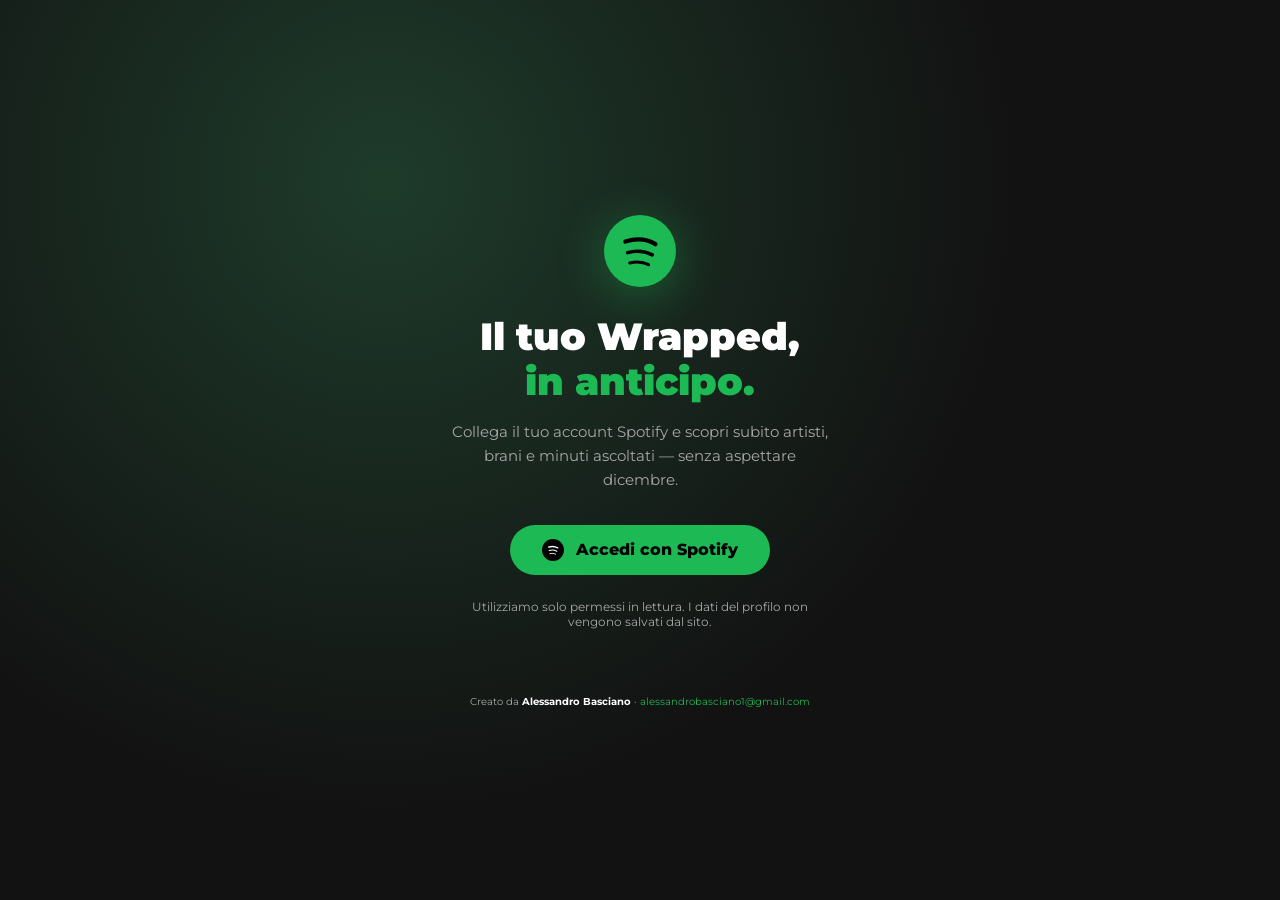
==== wrappedanticipato-main/sto spotify/index.html @ c724d18e "Add files via upload" ====
<!DOCTYPE html>
<html lang="it">
<head>
  <meta charset="UTF-8" />
  <meta name="viewport" content="width=device-width, initial-scale=1.0" />
  <title>Spotify Wrapped Anticipato</title>
  <link rel="preconnect" href="https://fonts.googleapis.com" />
  <link href="https://fonts.googleapis.com/css2?family=Montserrat:wght@400;600;800;900&display=swap" rel="stylesheet" />
  <link rel="stylesheet" href="style.css" />

  <!-- Google AdSense -->
  <script async src="https://pagead2.googlesyndication.com/pagead/js/adsbygoogle.js?client=ca-pub-5361410550908781"
     crossorigin="anonymous"></script>
</head>
<body>

  <!-- ============ SCHERMATA LOGIN ============ -->
  <section id="screen-login" class="screen active">
    <div class="login-card">
      <div class="logo">
        <svg viewBox="0 0 168 168" width="72" height="72" fill="none"><circle cx="84" cy="84" r="84" fill="#1DB954"/><path d="M50 62c26-8 50-6 70 6" stroke="#000" stroke-width="10" stroke-linecap="round"/><path d="M55 88c21-6 40-4 58 5" stroke="#000" stroke-width="8" stroke-linecap="round"/><path d="M60 112c16-4 30-3 44 4" stroke="#000" stroke-width="7" stroke-linecap="round"/></svg>
      </div>
      <h1>Il tuo Wrapped,<br/><span>in anticipo.</span></h1>
      <p class="subtitle">Collega il tuo account Spotify e scopri subito artisti, brani e minuti ascoltati — senza aspettare dicembre.</p>
      <button id="btn-login" class="btn-spotify">
        <svg viewBox="0 0 168 168" width="22" height="22" fill="none"><circle cx="84" cy="84" r="84" fill="#000"/><path d="M50 62c26-8 50-6 70 6" stroke="#fff" stroke-width="10" stroke-linecap="round"/><path d="M55 88c21-6 40-4 58 5" stroke="#fff" stroke-width="8" stroke-linecap="round"/><path d="M60 112c16-4 30-3 44 4" stroke="#fff" stroke-width="7" stroke-linecap="round"/></svg>
        Accedi con Spotify
      </button>
      <p class="note">Utilizziamo solo permessi in lettura. I dati del profilo non vengono salvati dal sito.</p>
      <p id="login-error" class="error hidden"></p>
    </div>
    <footer class="site-footer">Creato da <strong>Alessandro Basciano</strong> · <a href="mailto:alessandrobasciano1@gmail.com">alessandrobasciano1@gmail.com</a></footer>
  </section>

  <!-- ============ SCHERMATA CARICAMENTO ============ -->
  <section id="screen-loading" class="screen">
    <div class="loader">
      <div class="spinner"></div>
      <p id="loading-text">Sto analizzando il tuo profilo…</p>
    </div>
  </section>

  <!-- ============ SCHERMATA RISULTATI ============ -->
  <section id="screen-results" class="screen">
    <header class="top-bar">
      <span class="brand">Wrapped<em>Anticipato</em></span>
      <div class="profile">
        <span id="user-name"></span>
        <img id="user-img" alt="" />
      </div>
    </header>

    <div class="slides" id="slides">

      <!-- Slide 1: Hero -->
      <article class="slide slide-hero" id="slide-hero">
        <p class="kicker">Ciao</p>
        <h2 id="hero-name">—</h2>
        <p class="big-num" id="hero-minutes">0</p>
        <p class="big-label">minuti ascoltati<br/>(ultimi ~6 mesi)</p>
      </article>

      <!-- Slide 2: Top Artist -->
      <article class="slide slide-artist" id="slide-artist">
        <p class="kicker">Il tuo artista n.1</p>
        <img id="top-artist-img" alt="" />
        <h2 id="top-artist-name">—</h2>
        <p class="stat" id="top-artist-followers">—</p>
        <div id="top-artist-genres" class="genres"></div>
      </article>

      <!-- Slide 3: Top Artisti 2-5 -->
      <article class="slide">
        <p class="kicker">I tuoi top 5 artisti</p>
        <ol class="rank-list" id="artist-list"></ol>
      </article>

      <!-- Slide 4: Top Song -->
      <article class="slide slide-song" id="slide-song">
        <p class="kicker">La canzone dell'anno</p>
        <img id="top-song-img" alt="" />
        <h2 id="top-song-name">—</h2>
        <p class="stat" id="top-song-artist">—</p>
      </article>

      <!-- Slide 5: Top 5 brani -->
      <article class="slide">
        <p class="kicker">I tuoi top 5 brani</p>
        <ol class="rank-list" id="song-list"></ol>
      </article>

      <!-- Slide 6: Tipo di ascoltatore -->
      <article class="slide slide-listener">
        <p class="kicker">Sei un…</p>
        <div id="listener-emoji" class="listener-emoji">🎧</div>
        <h2 id="listener-title">—</h2>
        <p id="listener-desc" class="listener-desc">—</p>
      </article>

      <!-- Slide 7: Conclusione -->
      <article class="slide slide-hero" id="slide-end">
        <p class="kicker">Riepilogo</p>
        <p class="summary" id="summary-text">—</p>
        <button id="btn-download" class="btn-spotify">Scarica l'immagine del riepilogo</button>
        <button id="btn-replay" class="btn-ghost">Esci</button>
      </article>
    </div>

    <nav class="slide-nav">
      <button id="btn-prev" aria-label="Precedente">‹</button>
      <div class="dots" id="dots"></div>
      <button id="btn-next" aria-label="Successivo">›</button>
    </nav>
    <footer class="site-footer">Creato da <strong>Alessandro Basciano</strong> · <a href="mailto:alessandrobasciano1@gmail.com">alessandrobasciano1@gmail.com</a></footer>
  </section>

  <script src="app.js"></script>
</body>
</html>
---- wrappedanticipato-main/sto spotify/style.css ----
:root {
  --green: #1DB954;
  --dark: #121212;
  --card: #1c1c1e;
  --text: #ffffff;
  --muted: #a7a7a7;
}

* { margin: 0; padding: 0; box-sizing: border-box; }

body {
  font-family: 'Montserrat', sans-serif;
  background: var(--dark);
  color: var(--text);
  min-height: 100vh;
  overflow-x: hidden;
}

.hidden { display: none !important; }

.screen { display: none; min-height: 100vh; }
.screen.active { display: block; }

/* ---------- LOGIN ---------- */
#screen-login {
  display: none;
  align-items: center;
  justify-content: center;
  background: radial-gradient(circle at 30% 20%, #1e3b2a 0%, #121212 55%);
}
#screen-login.active { display: flex; flex-direction: column; align-items: center; justify-content: center; }

.login-card {
  text-align: center;
  padding: 48px 32px;
  max-width: 440px;
}
.logo { margin-bottom: 24px; }
.logo svg { filter: drop-shadow(0 8px 24px rgba(29,185,84,.4)); }

.login-card h1 {
  font-size: 2.4rem;
  font-weight: 900;
  line-height: 1.15;
  margin-bottom: 16px;
}
.login-card h1 span { color: var(--green); }

.subtitle {
  color: var(--muted);
  font-size: .95rem;
  line-height: 1.6;
  margin-bottom: 32px;
}

.btn-spotify {
  display: inline-flex;
  align-items: center;
  gap: 12px;
  background: var(--green);
  color: #000;
  border: none;
  border-radius: 500px;
  padding: 14px 32px;
  font-family: inherit;
  font-size: 1rem;
  font-weight: 800;
  cursor: pointer;
  transition: transform .15s ease, background .15s ease;
}
.btn-spotify:hover { transform: scale(1.04); background: #1ed760; }
.btn-spotify:disabled { opacity: .6; cursor: wait; transform: none; }

.note {
  margin-top: 24px;
  font-size: .75rem;
  color: var(--muted);
}
.error { margin-top: 16px; color: #ff5c5c; font-size: .85rem; }

/* ---------- LOADING ---------- */
#screen-loading.active {
  display: flex;
  align-items: center;
  justify-content: center;
}
.loader { text-align: center; }
.spinner {
  width: 56px; height: 56px;
  border: 5px solid rgba(255,255,255,.15);
  border-top-color: var(--green);
  border-radius: 50%;
  margin: 0 auto 24px;
  animation: spin 1s linear infinite;
}
@keyframes spin { to { transform: rotate(360deg); } }
#loading-text { color: var(--muted); }

/* ---------- RESULTS ---------- */
.top-bar {
  display: flex;
  align-items: center;
  justify-content: space-between;
  padding: 16px 24px;
  max-width: 1100px;
  margin: 0 auto;
}
.brand { font-weight: 900; letter-spacing: -.5px; }
.brand em { color: var(--green); font-style: normal; }
.profile { display: flex; align-items: center; gap: 10px; font-weight: 600; font-size: .9rem; }
#user-img { width: 34px; height: 34px; border-radius: 50%; object-fit: cover; }

.slides { max-width: 1100px; margin: 0 auto; padding: 0 16px; }

.slide {
  display: none;
  background: linear-gradient(160deg, var(--card) 0%, #0f0f0f 100%);
  border-radius: 24px;
  padding: 56px 40px;
  min-height: 520px;
  flex-direction: column;
  align-items: center;
  justify-content: center;
  text-align: center;
  animation: fadeUp .45s ease;
}
.slide.active { display: flex; }
@keyframes fadeUp {
  from { opacity: 0; transform: translateY(24px); }
  to { opacity: 1; transform: none; }
}

.kicker {
  color: var(--green);
  font-weight: 800;
  text-transform: uppercase;
  letter-spacing: 2px;
  font-size: .8rem;
  margin-bottom: 20px;
}

.slide h2 {
  font-size: 2.4rem;
  font-weight: 900;
  line-height: 1.2;
  margin-bottom: 10px;
  word-break: break-word;
}

.big-num {
  font-size: 5.5rem;
  font-weight: 900;
  color: var(--green);
  line-height: 1;
  margin: 16px 0 8px;
}
.big-label { color: var(--muted); font-size: 1rem; line-height: 1.5; }

.slide img.card-img,
#top-artist-img, #top-song-img {
  width: 220px; height: 220px;
  border-radius: 16px;
  object-fit: cover;
  box-shadow: 0 16px 48px rgba(0,0,0,.6);
  margin-bottom: 24px;
}

.stat { color: var(--muted); font-size: 1.05rem; font-weight: 600; }

.genres, .genre-cloud { display: flex; flex-wrap: wrap; gap: 10px; justify-content: center; }
.genres { margin-top: 18px; }
.genres span, .genre-cloud span {
  background: rgba(29,185,84,.14);
  color: var(--green);
  border: 1px solid rgba(29,185,84,.35);
  border-radius: 500px;
  padding: 6px 16px;
  font-size: .8rem;
  font-weight: 700;
}
.genre-cloud { gap: 14px; max-width: 560px; }
.genre-cloud span:nth-child(1) { font-size: 1.5rem; }
.genre-cloud span:nth-child(2) { font-size: 1.15rem; }
.genre-cloud span:nth-child(3) { font-size: 1rem; }

.rank-list {
  list-style: none;
  width: 100%;
  max-width: 560px;
  text-align: left;
  counter-reset: rank;
}
.rank-list li {
  display: flex;
  align-items: center;
  gap: 16px;
  padding: 12px 0;
  border-bottom: 1px solid rgba(255,255,255,.08);
  counter-increment: rank;
}
.rank-list li::before {
  content: counter(rank);
  font-size: 1.4rem;
  font-weight: 900;
  color: var(--green);
  min-width: 30px;
}
.rank-list img { width: 54px; height: 54px; border-radius: 8px; object-fit: cover; }
.rank-list .info { flex: 1; min-width: 0; }
.rank-list .name { font-weight: 800; white-space: nowrap; overflow: hidden; text-overflow: ellipsis; }
.rank-list .sub { color: var(--muted); font-size: .8rem; margin-top: 3px; }

.summary {
  font-size: 1.3rem;
  font-weight: 600;
  line-height: 1.7;
  max-width: 620px;
  margin-bottom: 32px;
}
.summary b, .summary strong { color: var(--green); font-weight: 900; }

#slide-end .btn-spotify { margin-bottom: 16px; }

.btn-ghost {
  background: transparent;
  color: var(--muted);
  border: 1px solid var(--muted);
  border-radius: 500px;
  padding: 10px 28px;
  font-family: inherit;
  font-weight: 700;
  cursor: pointer;
  transition: all .15s;
}
.btn-ghost:hover { color: var(--text); border-color: var(--text); }

/* ---------- LISTENER ---------- */
.listener-emoji { font-size: 4.5rem; margin-bottom: 10px; }
.listener-desc {
  color: var(--muted);
  font-size: 1.05rem;
  line-height: 1.7;
  max-width: 560px;
  margin-top: 12px;
}
.listener-desc b { color: var(--green); font-weight: 800; }

/* ---------- NAV ---------- */
.slide-nav {
  display: flex;
  align-items: center;
  justify-content: center;
  gap: 24px;
  padding: 24px 0 40px;
}
.slide-nav button {
  width: 44px; height: 44px;
  border-radius: 50%;
  border: 1px solid rgba(255,255,255,.25);
  background: transparent;
  color: var(--text);
  font-size: 1.5rem;
  cursor: pointer;
  transition: all .15s;
}
.slide-nav button:hover { border-color: var(--green); color: var(--green); }
.slide-nav button:disabled { opacity: .25; cursor: default; }

.dots { display: flex; gap: 8px; }
.dots span {
  width: 8px; height: 8px;
  border-radius: 50%;
  background: rgba(255,255,255,.25);
  transition: all .2s;
  cursor: pointer;
}
.dots span.on { background: var(--green); width: 24px; border-radius: 4px; }

/* ---------- FOOTER ---------- */
.site-footer {
  text-align: center;
  padding: 18px 16px 26px;
  font-size: .62rem;
  color: var(--muted);
}
.site-footer strong { color: var(--text); font-weight: 700; }
.site-footer a { color: var(--green); text-decoration: none; }
.site-footer a:hover { text-decoration: underline; }

/* ---------- RESPONSIVE ---------- */
@media (max-width: 600px) {
  .slide { padding: 40px 20px; min-height: 440px; }
  .slide h2 { font-size: 1.7rem; }
  .big-num { font-size: 4rem; }
  #top-artist-img, #top-song-img { width: 170px; height: 170px; }
  .login-card h1 { font-size: 1.9rem; }
}
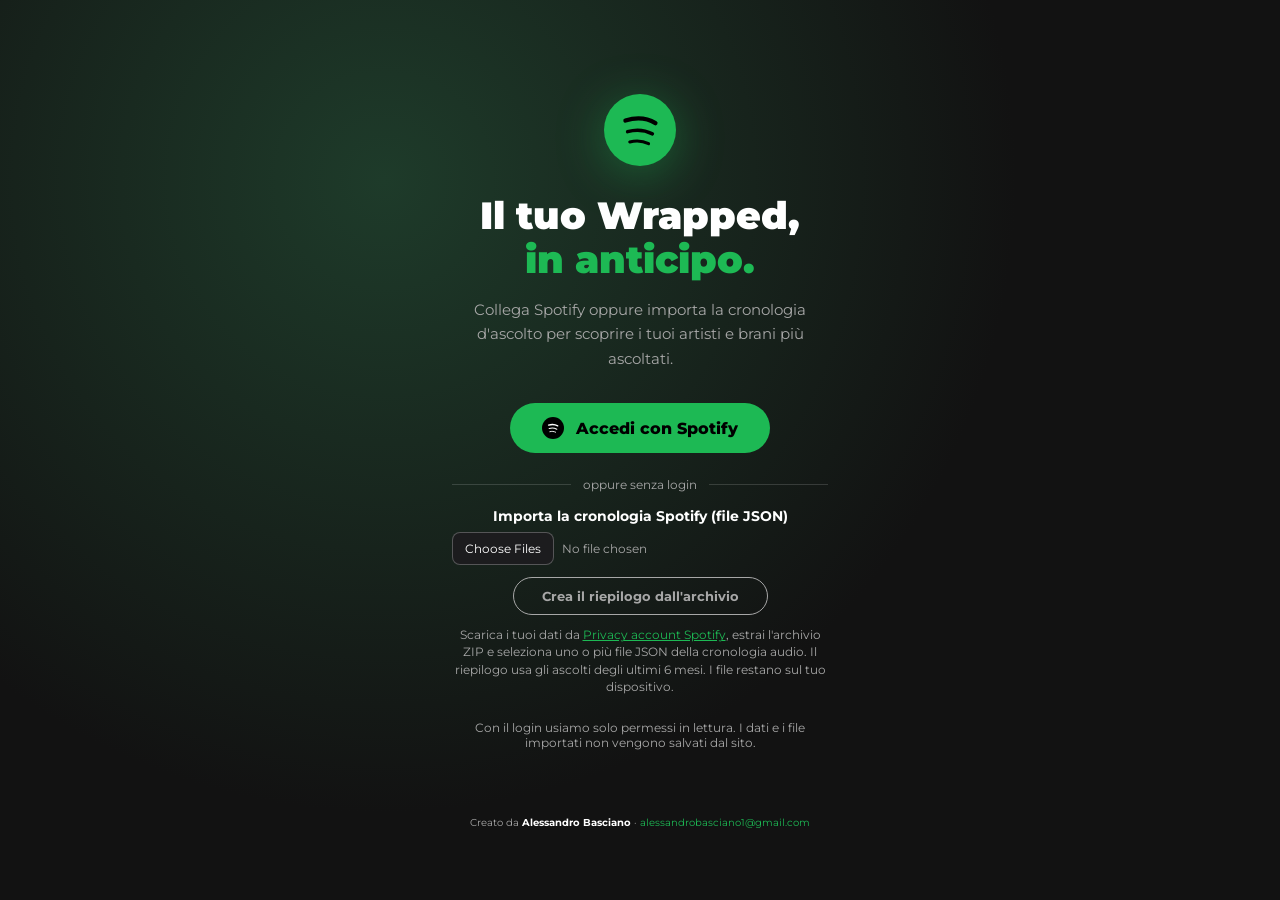
==== commit 6a4528c6: "Add files via upload" ====
--- a/wrappedanticipato-main/sto spotify/index.html
+++ b/wrappedanticipato-main/sto spotify/index.html
@@ -21,12 +21,17 @@
         <svg viewBox="0 0 168 168" width="72" height="72" fill="none"><circle cx="84" cy="84" r="84" fill="#1DB954"/><path d="M50 62c26-8 50-6 70 6" stroke="#000" stroke-width="10" stroke-linecap="round"/><path d="M55 88c21-6 40-4 58 5" stroke="#000" stroke-width="8" stroke-linecap="round"/><path d="M60 112c16-4 30-3 44 4" stroke="#000" stroke-width="7" stroke-linecap="round"/></svg>
       </div>
       <h1>Il tuo Wrapped,<br/><span>in anticipo.</span></h1>
-      <p class="subtitle">Collega il tuo account Spotify e scopri subito artisti, brani e minuti ascoltati — senza aspettare dicembre.</p>
+      <p class="subtitle">Collega Spotify oppure importa la cronologia d'ascolto per scoprire i tuoi artisti e brani più ascoltati.</p>
       <button id="btn-login" class="btn-spotify">
         <svg viewBox="0 0 168 168" width="22" height="22" fill="none"><circle cx="84" cy="84" r="84" fill="#000"/><path d="M50 62c26-8 50-6 70 6" stroke="#fff" stroke-width="10" stroke-linecap="round"/><path d="M55 88c21-6 40-4 58 5" stroke="#fff" stroke-width="8" stroke-linecap="round"/><path d="M60 112c16-4 30-3 44 4" stroke="#fff" stroke-width="7" stroke-linecap="round"/></svg>
         Accedi con Spotify
       </button>
-      <p class="note">Utilizziamo solo permessi in lettura. I dati del profilo non vengono salvati dal sito.</p>
+      <div class="login-divider"><span>oppure senza login</span></div>
+      <label class="file-label" for="history-files">Importa la cronologia Spotify (file JSON)</label>
+      <input id="history-files" class="file-input" type="file" accept=".json,application/json" multiple />
+      <button id="btn-import" class="btn-ghost" type="button">Crea il riepilogo dall'archivio</button>
+      <p class="import-help">Scarica i tuoi dati da <a href="https://www.spotify.com/account/privacy/" target="_blank" rel="noopener">Privacy account Spotify</a>, estrai l'archivio ZIP e seleziona uno o più file JSON della cronologia audio. Il riepilogo usa gli ascolti degli ultimi 6 mesi. I file restano sul tuo dispositivo.</p>
+      <p class="note">Con il login usiamo solo permessi in lettura. I dati e i file importati non vengono salvati dal sito.</p>
       <p id="login-error" class="error hidden"></p>
     </div>
     <footer class="site-footer">Creato da <strong>Alessandro Basciano</strong> · <a href="mailto:alessandrobasciano1@gmail.com">alessandrobasciano1@gmail.com</a></footer>
--- a/wrappedanticipato-main/sto spotify/style.css
+++ b/wrappedanticipato-main/sto spotify/style.css
@@ -76,6 +76,51 @@
   font-size: .75rem;
   color: var(--muted);
 }
+.login-divider {
+  display: flex;
+  align-items: center;
+  gap: 12px;
+  margin: 24px 0 16px;
+  color: var(--muted);
+  font-size: .75rem;
+}
+.login-divider::before, .login-divider::after {
+  content: "";
+  flex: 1;
+  height: 1px;
+  background: rgba(255,255,255,.15);
+}
+.file-label {
+  display: block;
+  margin-bottom: 8px;
+  font-size: .85rem;
+  font-weight: 700;
+}
+.file-input {
+  display: block;
+  width: 100%;
+  margin-bottom: 12px;
+  color: var(--muted);
+  font-family: inherit;
+  font-size: .75rem;
+}
+.file-input::file-selector-button {
+  margin-right: 8px;
+  padding: 8px 12px;
+  border: 1px solid rgba(255,255,255,.25);
+  border-radius: 8px;
+  background: #1c1c1e;
+  color: var(--text);
+  font: inherit;
+  cursor: pointer;
+}
+.import-help {
+  margin-top: 12px;
+  color: var(--muted);
+  font-size: .72rem;
+  line-height: 1.5;
+}
+.import-help a { color: var(--green); }
 .error { margin-top: 16px; color: #ff5c5c; font-size: .85rem; }
 
 /* ---------- LOADING ---------- */
@@ -206,6 +251,18 @@
   min-width: 30px;
 }
 .rank-list img { width: 54px; height: 54px; border-radius: 8px; object-fit: cover; }
+.rank-placeholder {
+  display: inline-flex;
+  width: 54px;
+  height: 54px;
+  flex: 0 0 54px;
+  align-items: center;
+  justify-content: center;
+  border-radius: 8px;
+  background: rgba(29,185,84,.14);
+  color: var(--green);
+  font-size: 1.5rem;
+}
 .rank-list .info { flex: 1; min-width: 0; }
 .rank-list .name { font-weight: 800; white-space: nowrap; overflow: hidden; text-overflow: ellipsis; }
 .rank-list .sub { color: var(--muted); font-size: .8rem; margin-top: 3px; }
